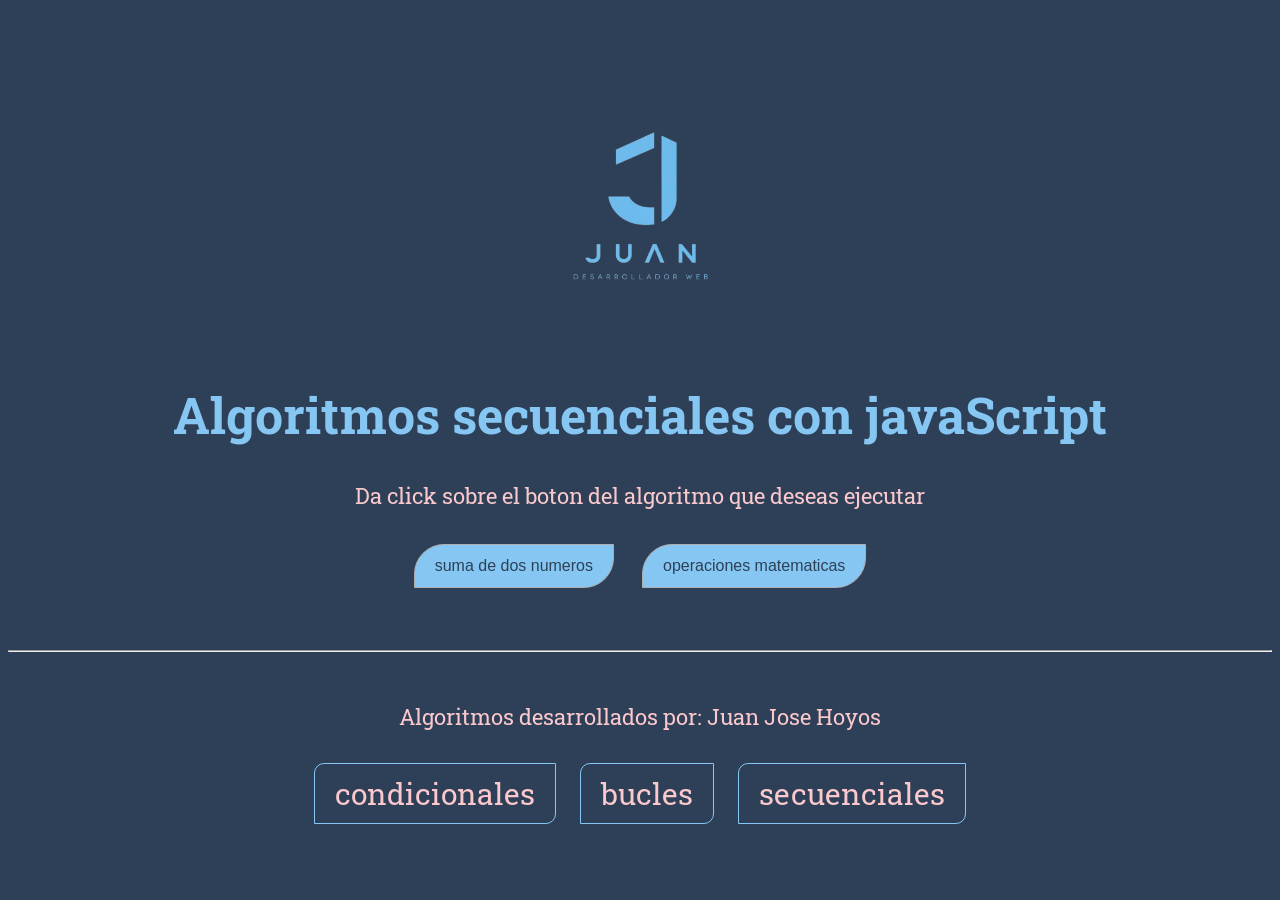
==== secuenciales.html @ 5466a124 "commit initial" ====
<!DOCTYPE html>
<html lang="en">

<head>
    <meta charset="UTF-8">
    <meta name="viewport" content="width=device-width, initial-scale=1.0">
    <title>Algoritmos secuenciales</title>
    <link rel="stylesheet" href="styles.css">
</head>

<body>

    <img src="logo juanjo.png" alt="">
    <h1>Algoritmos secuenciales con javaScript</h1>
    <p> Da click sobre el boton del algoritmo que deseas ejecutar</p>
    <button onclick="sumaDosNumeros()">suma de dos numeros </button>
    <button  onclick="operacionesMatematicas()">operaciones matematicas</button>

    

    <hr>

    <p>Algoritmos desarrollados por: <span>Juan Jose Hoyos</span></p>

    <a href="index.html">condicionales</a>
    <a href="bucles.html">bucles</a>
    <a href="secuenciales.html">secuenciales</a>


    <script src="main.js"></script>


</body>

</html>
---- styles.css ----
@import url('https://fonts.googleapis.com/css2?family=Roboto+Slab:wght@100..900&display=swap');

 body {
    text-align: center;
    padding-top:  59px;
    background: #2E4057;
    font-family: "Roboto Slab", serif;

}

h1 {
    color: #85C7F2;
    font-size: 50px;
}

p {
    color: #FAC8CD;
    font-size: 22px;
}

button {
    padding: 12px 20px;
    margin: 12px;
    background: #85C7F2;
    font-size: 16px;
    border-radius: 30px 0 30px 0;
    border: 1px solid #aeaeb0;
    cursor: pointer ;
    transition: 0.5s;

    color: #2E4057;
    ;
}
button:hover{
    background: transparent;
    color:#85C7F2; 
    border-radius: 0 30px 0 30px;
    transform: scale(00.1);
}
 img{
    width: 277px;

 }
 a{
    text-decoration: none;
    color: #FAC8CD;
    font-size: 30px;
    background:transparent;
    border: 1px solid #85C7F2;
    display: inline-block;
    padding: 10px 20px;
    margin: 10px;
    border-radius: 10px 0 10px 0;

 
}

hr{
    margin: 50px 0;
}
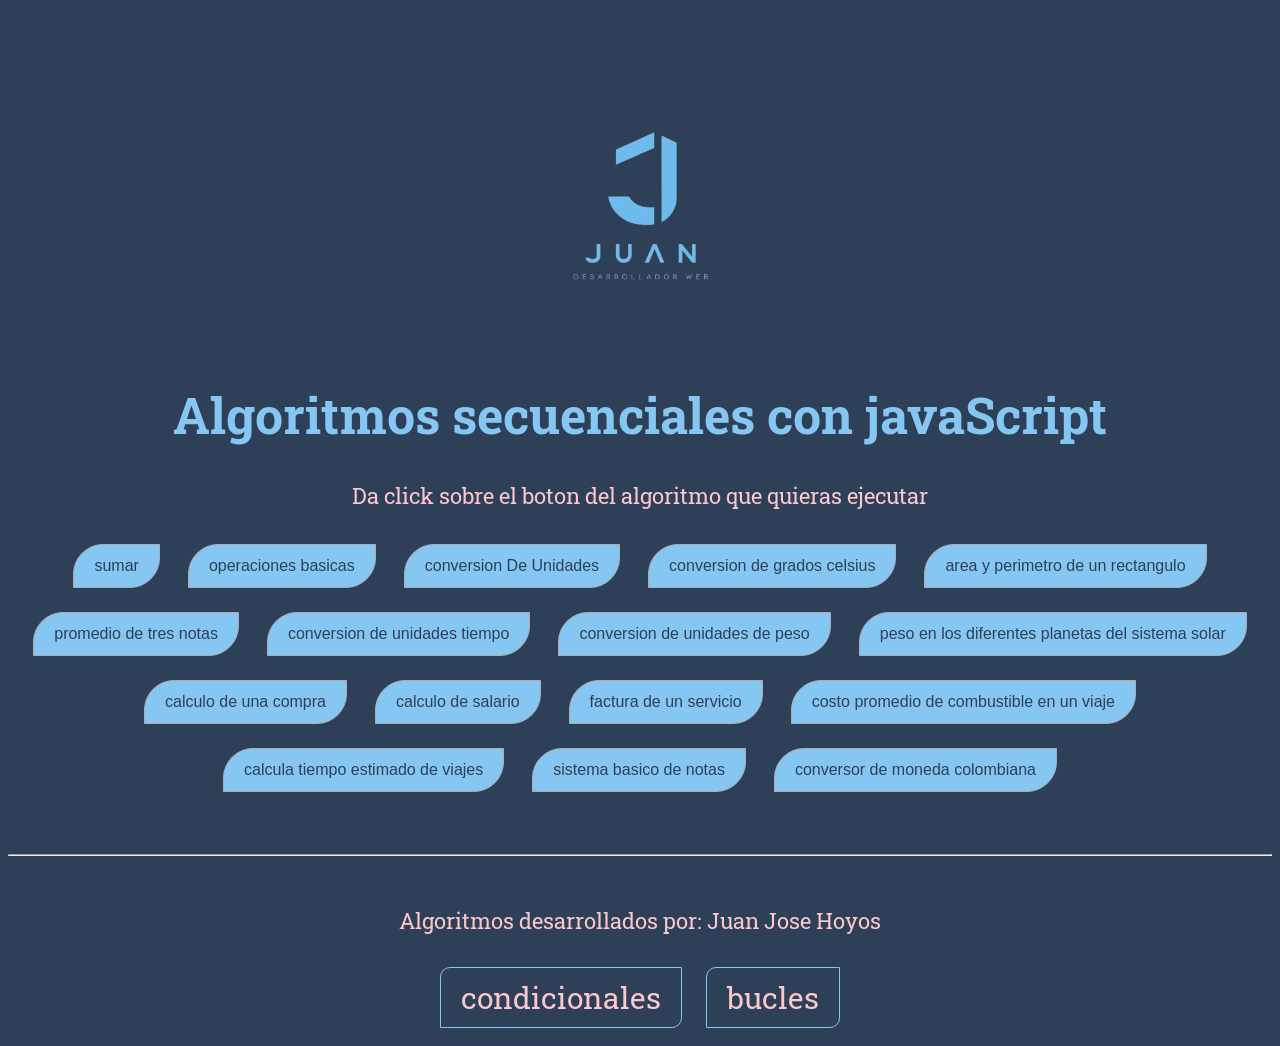
==== commit fe7f8632: "Commit Initial" ====
--- a/secuenciales.html
+++ b/secuenciales.html
@@ -1,35 +1,45 @@
 <!DOCTYPE html>
-<html lang="en">
+<html lang="es">
 
 <head>
     <meta charset="UTF-8">
     <meta name="viewport" content="width=device-width, initial-scale=1.0">
     <title>Algoritmos secuenciales</title>
     <link rel="stylesheet" href="styles.css">
+
+
 </head>
 
 <body>
-
     <img src="logo juanjo.png" alt="">
     <h1>Algoritmos secuenciales con javaScript</h1>
-    <p> Da click sobre el boton del algoritmo que deseas ejecutar</p>
-    <button onclick="sumaDosNumeros()">suma de dos numeros </button>
-    <button  onclick="operacionesMatematicas()">operaciones matematicas</button>
+    <p>Da click sobre el boton del algoritmo que quieras ejecutar</p>
+    <button onclick="sumar()">sumar</button>
 
-    
-
+    <button onclick="operacionesBasicas()"> operaciones basicas</button>
+    <button onclick="conversionDeUnidadesLongitud()">conversion De Unidades</button>
+    <button onclick="conversioDeUnidadesTemperatura()">conversion de grados celsius</button>
+    <button onclick="areaPerimetroDeTriangulo()"> area y perimetro de un rectangulo</button>
+    <button onclick="promedioDeTresNotas()"> promedio de tres notas</button>
+    <button onclick="conversionTiempo()"> conversion de unidades tiempo</button>
+    <button onclick="conversionUnidadesPeso()"> conversion de unidades de peso</button>
+    <button onclick="pesoDiferentesPlanetas()"> peso en los diferentes planetas del sistema solar</button>
+    <button onclick="calculoDeCompra()"> calculo de una compra</button>
+    <button onclick="calculoDeSalario()"> calculo de salario</button>
+    <button onclick="facturaServicio()">factura de un servicio </button>
+    <button onclick="costoViajeVehiculo()"> costo promedio de combustible en un viaje</button>
+    <button onclick="tiempoViaje()">calcula tiempo estimado de viajes</button>
+    <button onclick="sistemaBasicoDeNotas()">sistema basico de notas </button>
+    <button onclick="conversorDeMonedas()()">conversor de moneda colombiana </button>
     <hr>
 
     <p>Algoritmos desarrollados por: <span>Juan Jose Hoyos</span></p>
 
     <a href="index.html">condicionales</a>
     <a href="bucles.html">bucles</a>
-    <a href="secuenciales.html">secuenciales</a>
 
 
     <script src="main.js"></script>
-
-
 </body>
 
 </html>
